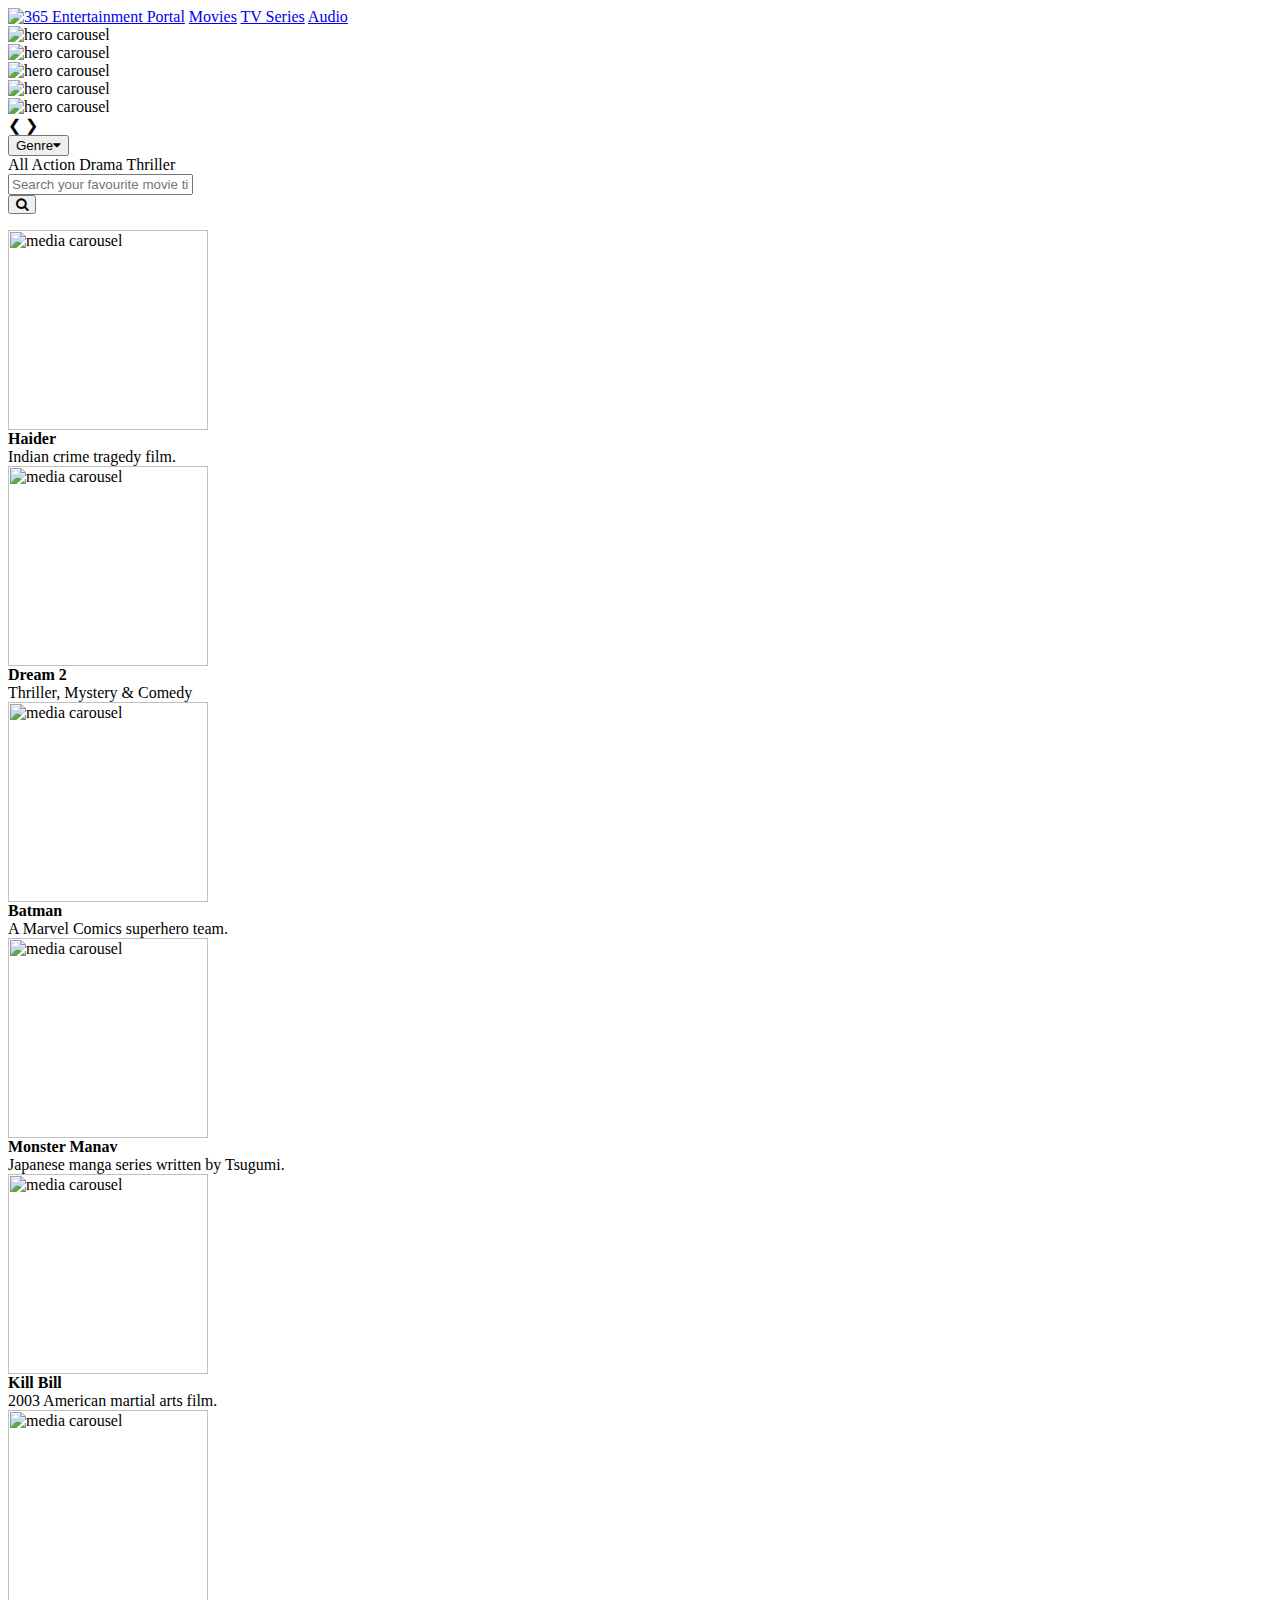
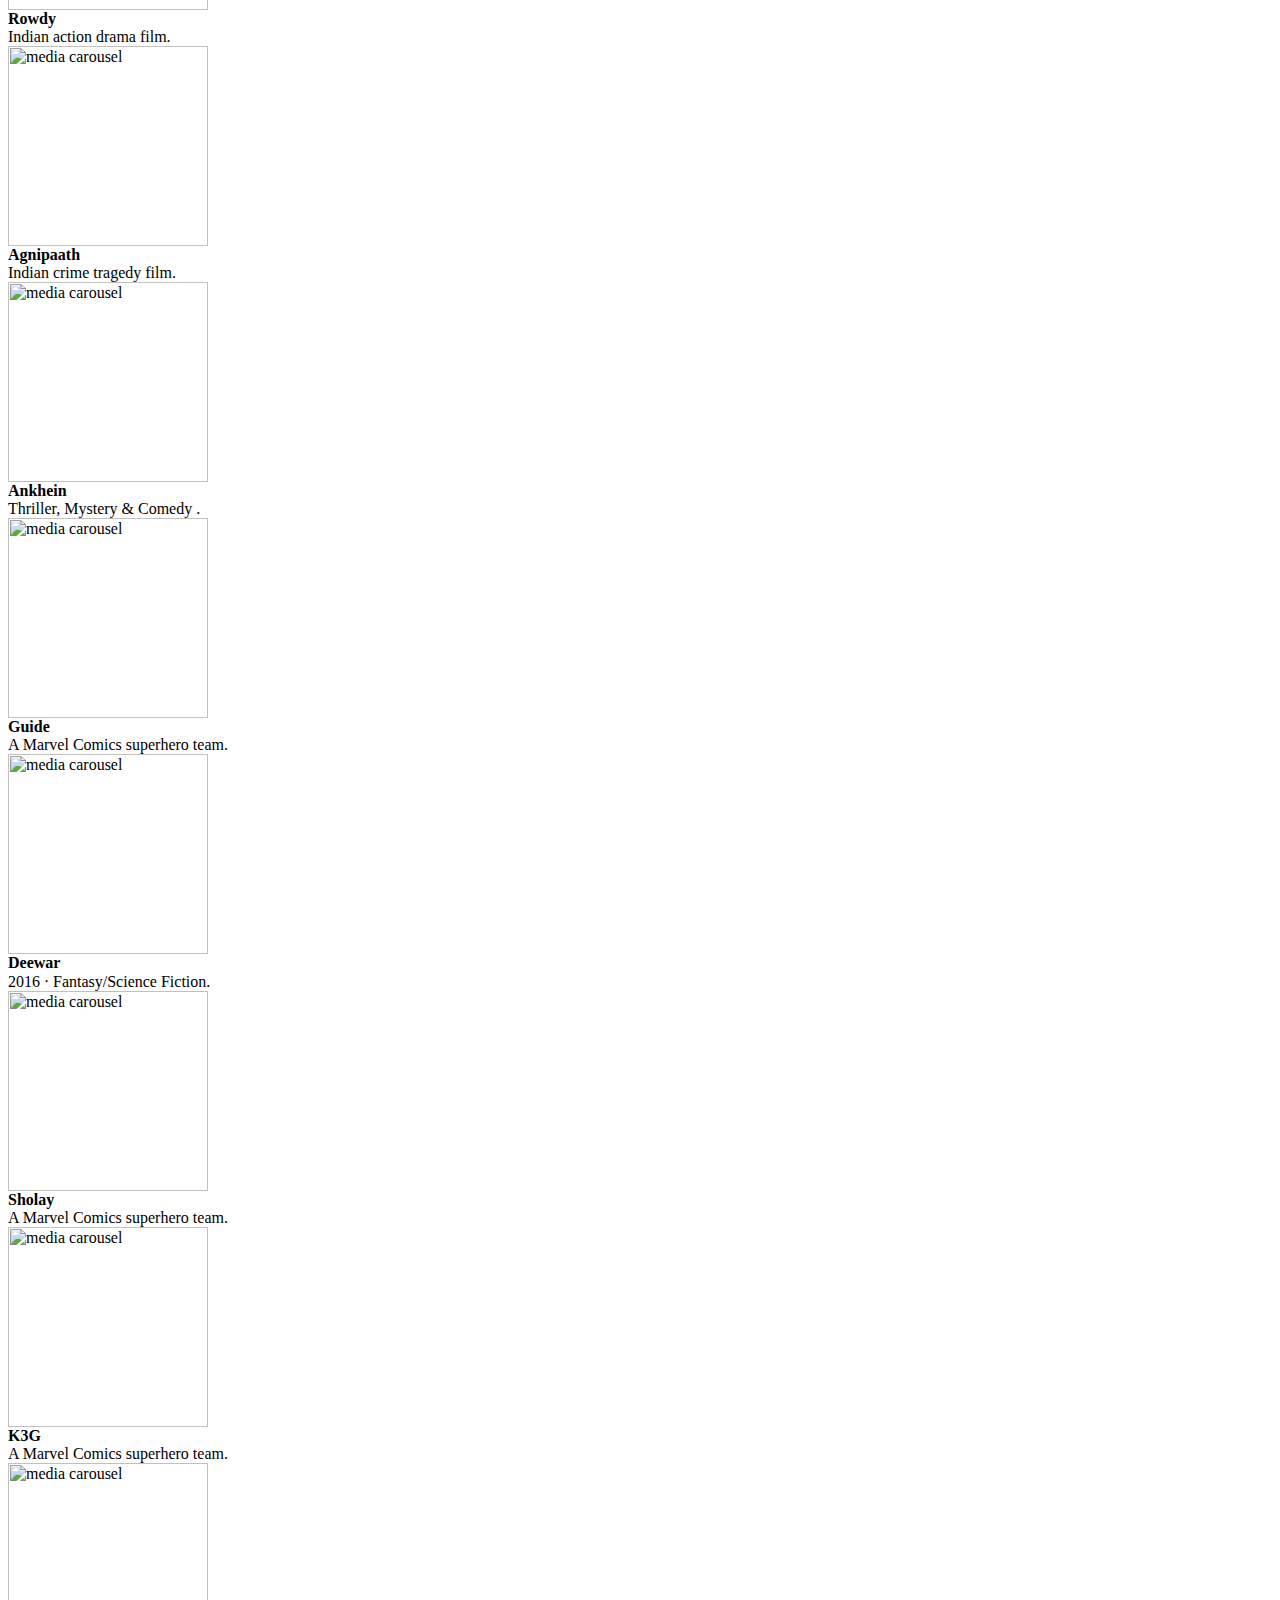
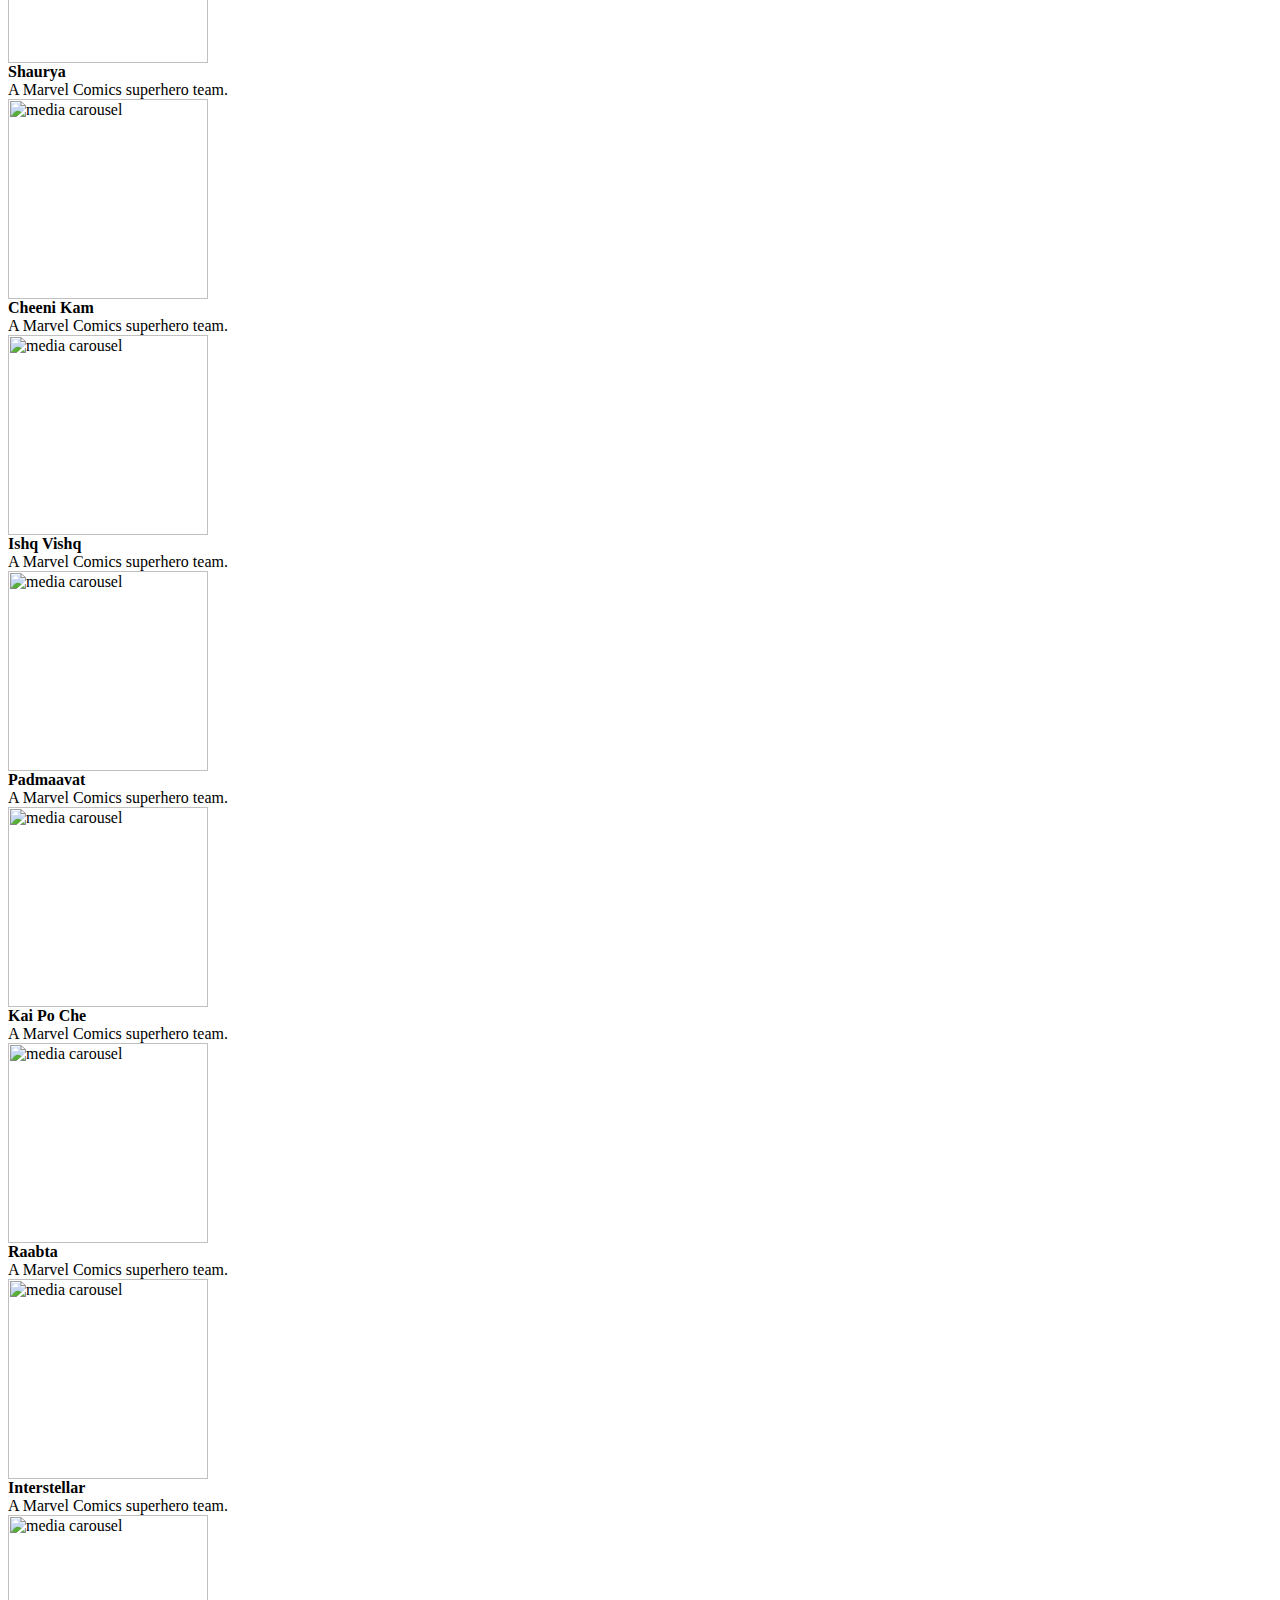
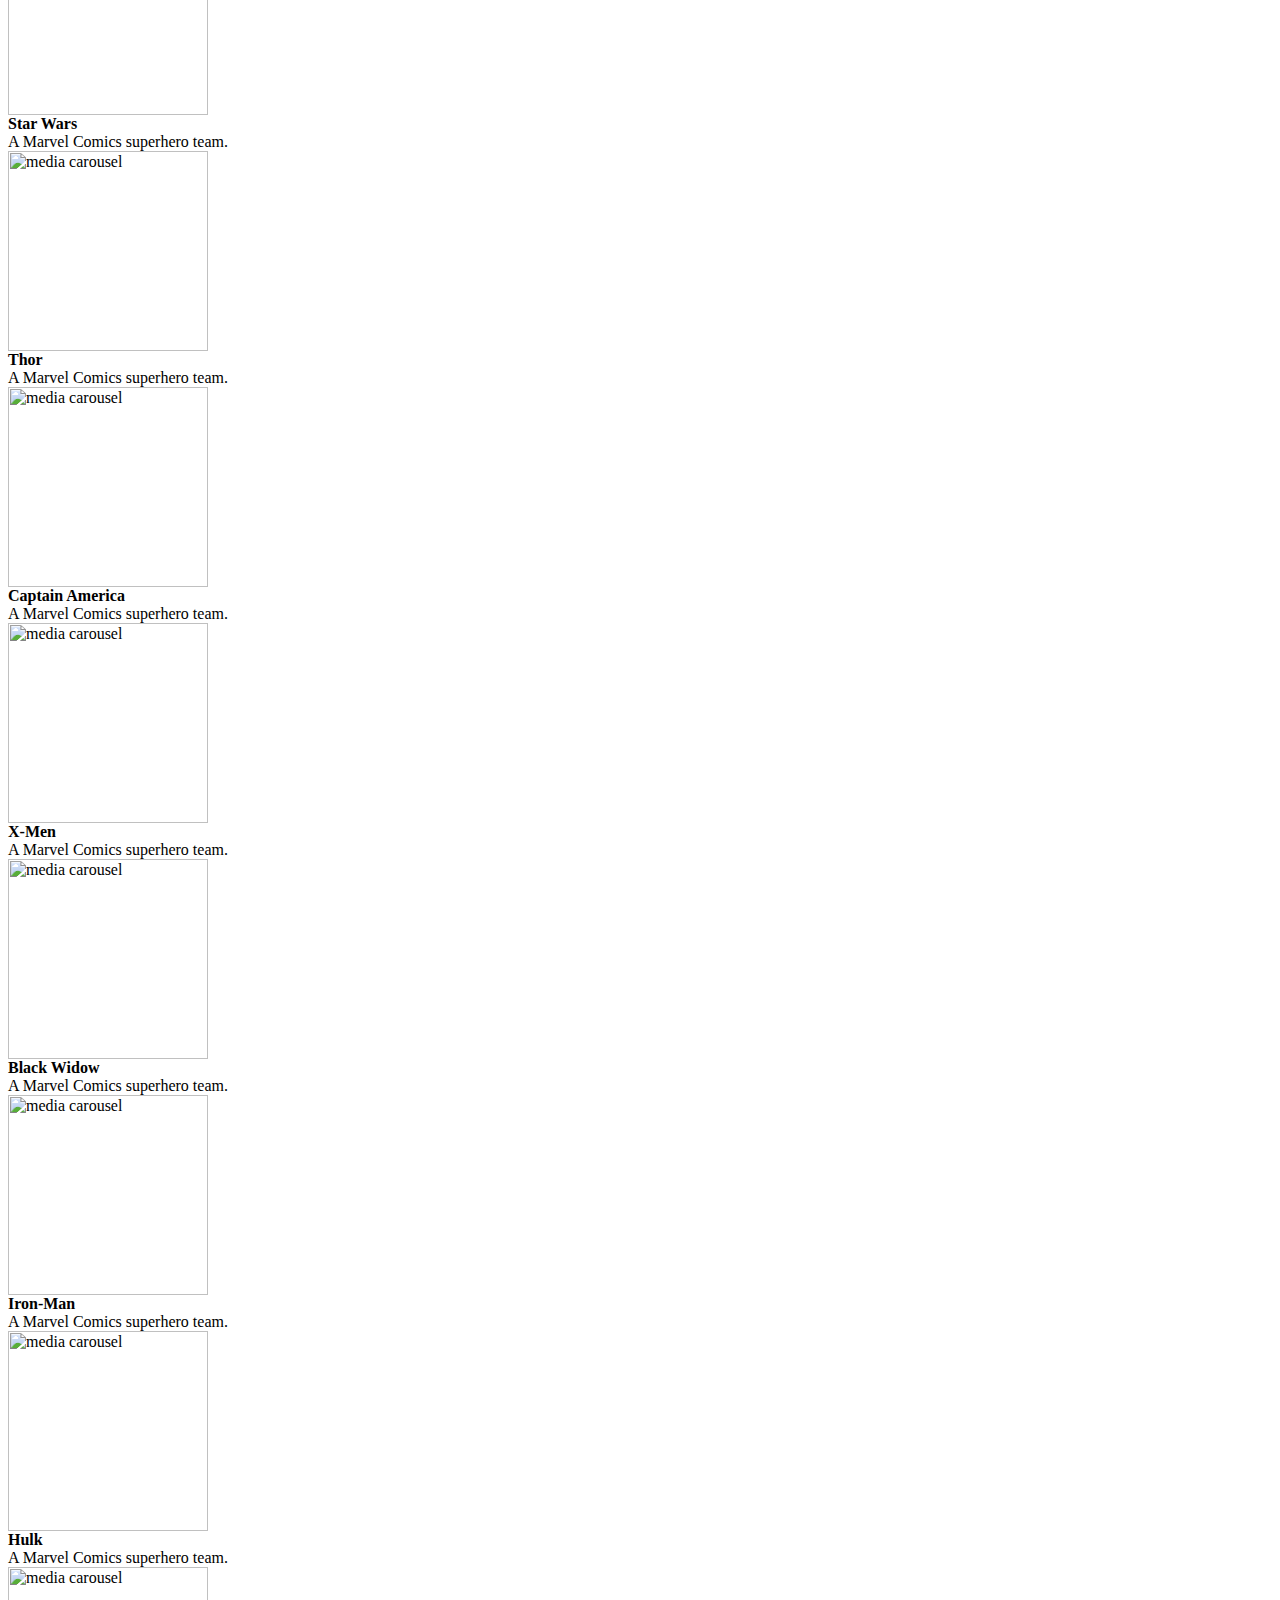
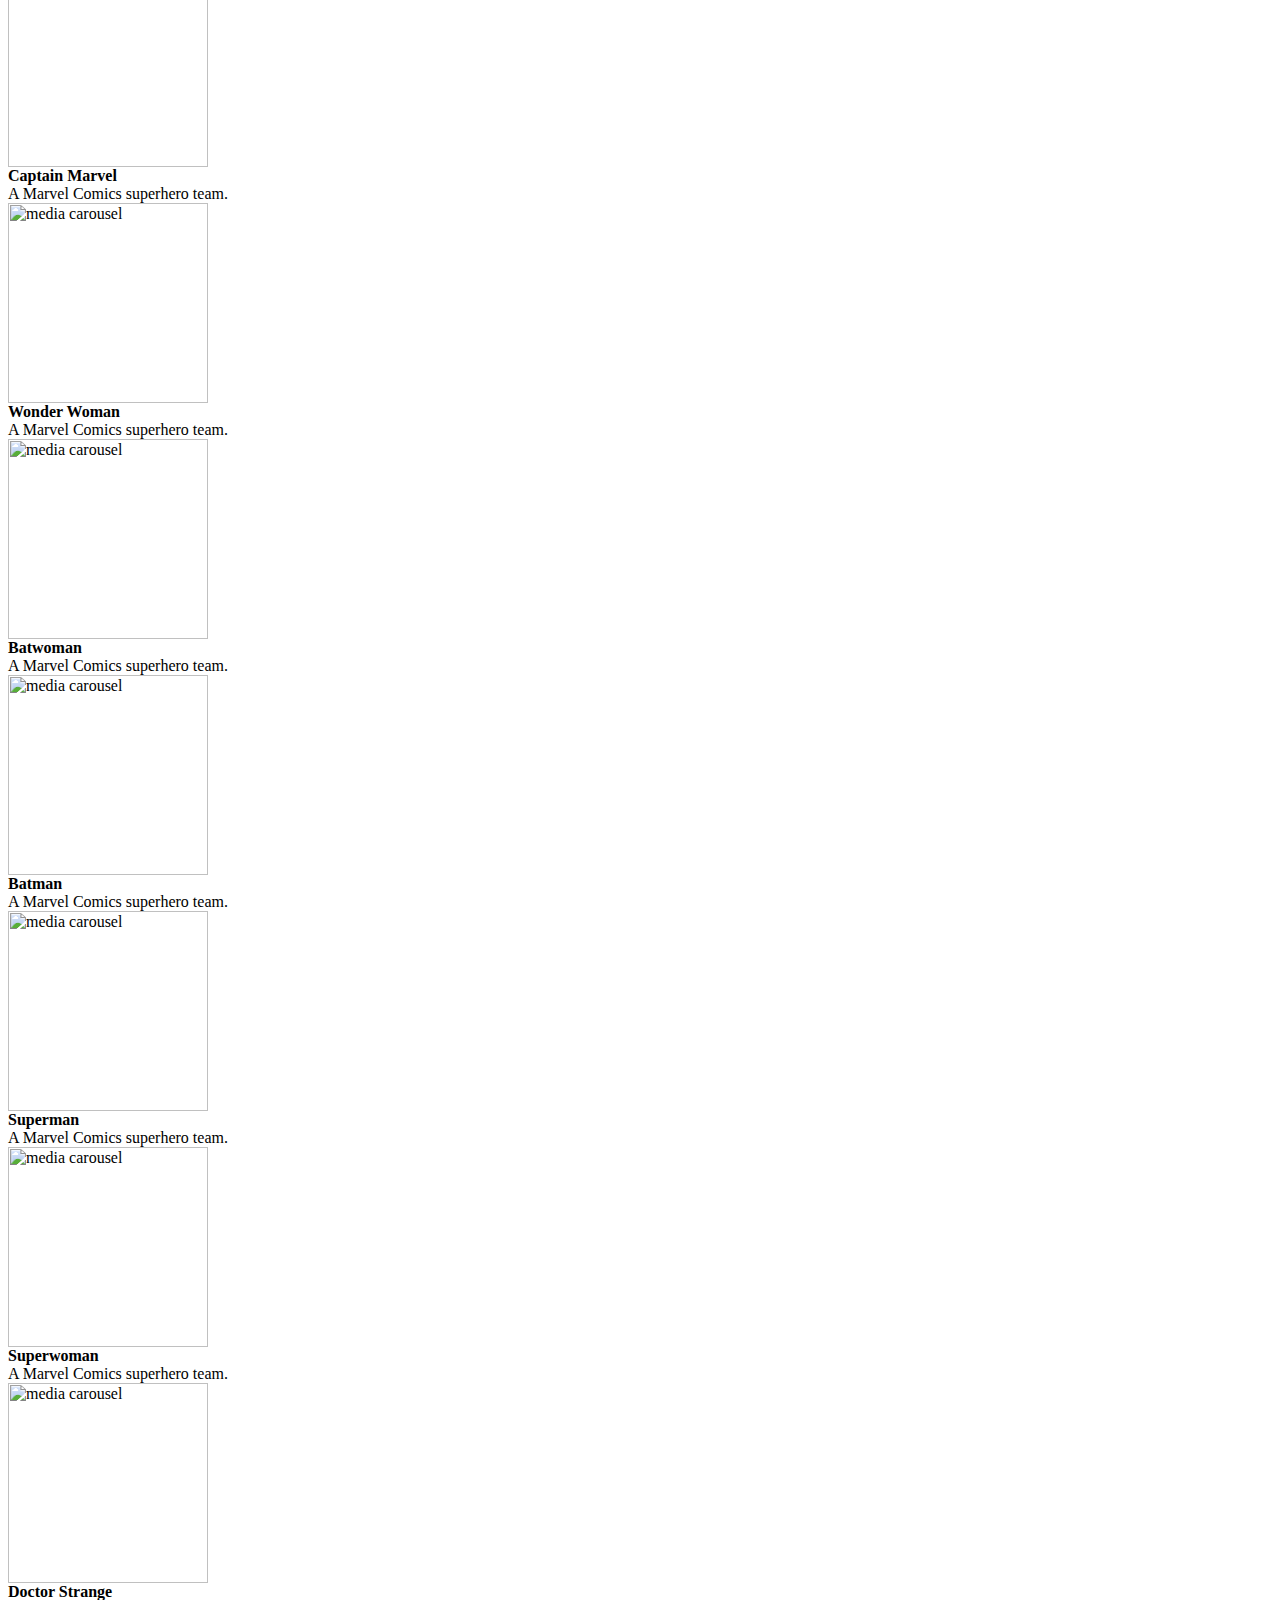
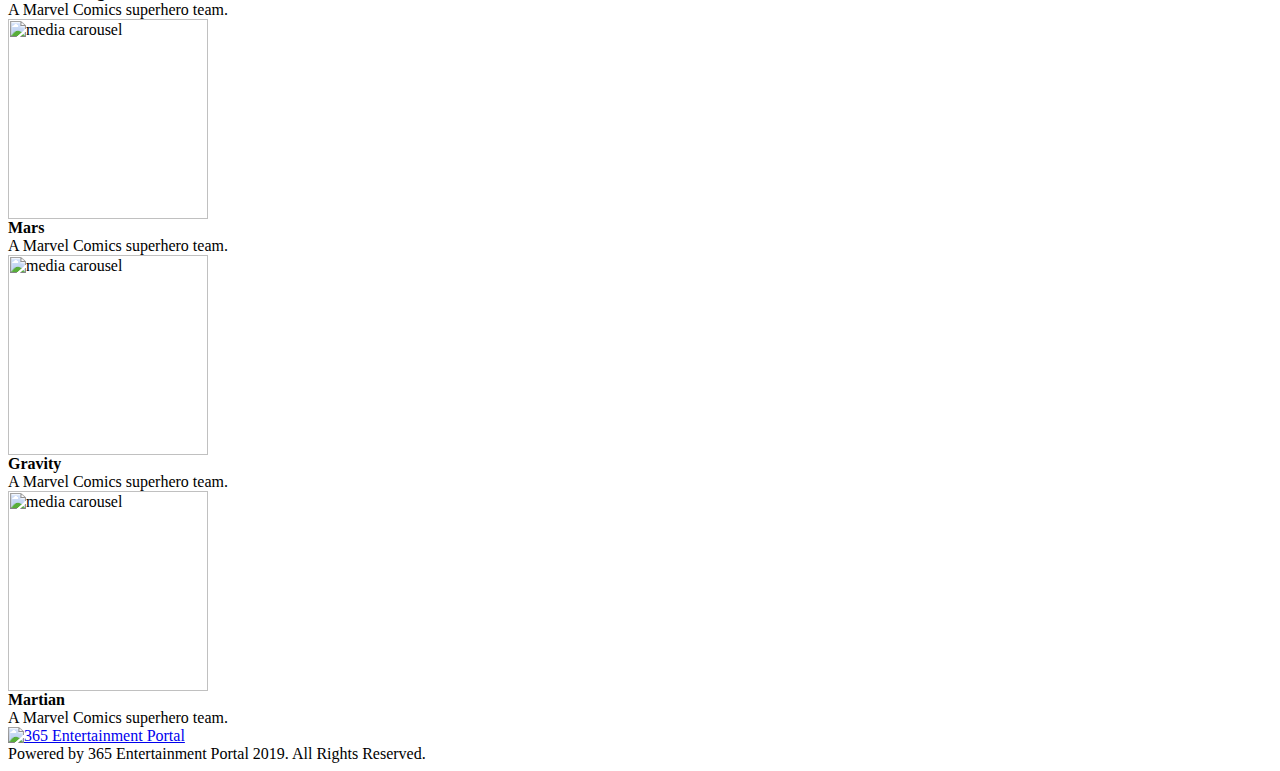
==== movies.html @ 55ffb62f "Add files via upload" ====
<html>

  <head>
    <title>365 Entertainment Portal</title>
    <meta name="viewport" content="width=device-width, initial-scale=1">
    <link rel="icon" href="mov img/365ep.jpg" type="image/png" sizes="16x20">
    <link href='https://fonts.googleapis.com/css?family=Montserrat' rel='stylesheet'>
    <link rel="stylesheet" href="https://cdnjs.cloudflare.com/ajax/libs/font-awesome/4.7.0/css/font-awesome.min.css">
    <link rel="stylesheet" type="text/css" href="3651.css">


  </head>

  <body>

    <div class="container">

      <header>

        <div class="navigation">

          <a class="links" href="index.html"><img class="logo" src="mov img/365.jpg" alt="365 Entertainment Portal"/></a>
          <a class="links text" href="#">Movies</a>
          <a class="links text" href="#tv_series">TV Series</a>
          <a class="links text" href="#audio">Audio</a>


        </div>

        <div class="bar"></div>

      </header>

      <div class="content">

        <div class="head-content">

          <div class="slideshow-container">
            <div class="slides">
              <img src="mov img/02.jpg" alt="hero carousel">
            </div>

            <div class="slides">
              <img src="mov img/03.jpg" alt="hero carousel">
            </div>

            <div class="slides">
              <img src="mov img/01.jpg" alt="hero carousel">
            </div>

            <div class="slides">
              <img src="mov img/05.jpg" alt="hero carousel">
            </div>

            <div class="slides">
              <img src="mov img/01.jpg" alt="hero carousel">
            </div>

            <a class="prev" onclick="plusSlides(-1, 0)">&#10094;</a>
            <a class="next" onclick="plusSlides(1, 0)">&#10095;</a>
          </div>

        </div>


        <div class="dropdown">
          <button class="dropbtn"><span id="genreText">Genre</span><i class="fa fa-caret-down"></i></button>
          <div class="dropdown-content">
            <a onclick="getMediaPosters(this.text)">All</a>
            <a onclick="getMediaPosters(this.text)">Action</a>
            <a onclick="getMediaPosters(this.text)">Drama</a>
            <a onclick="getMediaPosters(this.text)">Thriller</a>
          </div>

        </div>


        <div class="search-container">
          <form onsubmit="javascript:return false;">
            <input type="text" class="input-medium search-query" placeholder="Search your favourite movie title" name="search" oninput="updateResults()">

            <div class="search-container-button">
              <button type="submit" onclick="updateResults()"><i class="fa fa-search"></i></button>
            </div>

          </form>
        </div>

        <div id="media-carousel-container">


          <div id="media-holder-action">

            <div id="image-container-action">
              <div class="movies-action">
                <div class="media-carousel-movies">
                  <img src="mov img/1.jpg" alt="media carousel" width=200 height=200 />
                  <div class="overlay"><b class="movie-title">Haider</b><br/>Indian crime tragedy film.</div>
                </div>
                <div class="media-carousel-movies">
                  <img src="mov img/2.jpg" alt="media carousel" width=200 height=200 />
                  <div class="overlay"><b class="movie-title">Dream 2</b><br/>Thriller, Mystery & Comedy </div>
                </div>
                <div class="media-carousel-movies">
                  <img src="mov img/3.jpg" alt="media carousel" width=200 height=200 />
                  <div class="overlay"><b class="movie-title">Batman</b><br/>A Marvel Comics superhero team.</div>
                </div>
                <div class="media-carousel-movies">
                  <img src="mov img/4.jpg" alt="media carousel" width=200 height=200 />
                  <div class="overlay"><b class="movie-title">Monster Manav</b><br/>Japanese manga series written by Tsugumi.</div>
                </div>
                <div class="media-carousel-movies">
                  <img src="mov img/5.jpg" alt="media carousel" width=200 height=200 />
                  <div class="overlay"><b class="movie-title">Kill Bill</b><br/>2003 American martial arts film.</div>
                </div>
                <div class="media-carousel-movies">
                  <img src="mov img/6.jpg" alt="media carousel" width=200 height=200 />
                  <div class="overlay"><b class="movie-title">Rowdy</b><br/>Indian action drama film.</div>
                </div>
              </div>

              <div class="movies-drama">
                <div class="media-carousel-movies">
                  <img src="mov img/7.jpg" alt="media carousel" width=200 height=200 />
                  <div class="overlay"><b class="movie-title">Agnipaath</b><br/>Indian crime tragedy film.</div>
                </div>
                <div class="media-carousel-movies">
                  <img src="mov img/8.jpg" alt="media carousel" width=200 height=200 />
                  <div class="overlay"><b class="movie-title">Ankhein</b><br/>Thriller, Mystery & Comedy .</div>
                </div>
                <div class="media-carousel-movies">
                  <img src="mov img/9.jpg" alt="media carousel" width=200 height=200 />
                  <div class="overlay"><b class="movie-title">Guide</b><br/>A Marvel Comics superhero team.</div>
                </div>
                <div class="media-carousel-movies">
                  <img src="mov img/10.jpg" alt="media carousel" width=200 height=200 />
                  <div class="overlay"><b class="movie-title">Deewar</b><br/>2016 ‧ Fantasy/Science Fiction.</div>
                </div>
                <div class="media-carousel-movies">
                  <img src="mov img/11.jpg" alt="media carousel" width=200 height=200 />
                  <div class="overlay"><b class="movie-title">Sholay</b><br/>A Marvel Comics superhero team.</div>
                </div>
                <div class="media-carousel-movies">
                  <img src="mov img/12.jpg" alt="media carousel" width=200 height=200 />
                  <div class="overlay"><b class="movie-title">K3G</b><br/>A Marvel Comics superhero team.</div>
                </div>
                <div class="media-carousel-movies">
                  <img src="mov img/13.jpg" alt="media carousel" width=200 height=200 />
                  <div class="overlay"><b class="movie-title">Shaurya</b><br/>A Marvel Comics superhero team.</div>
                </div>
                <div class="media-carousel-movies">
                  <img src="mov img/14.jpg" alt="media carousel" width=200 height=200 />
                  <div class="overlay"><b class="movie-title">Cheeni Kam</b><br/>A Marvel Comics superhero team.</div>
                </div>
                <div class="media-carousel-movies">
                  <img src="mov img/15.jpg" alt="media carousel" width=200 height=200 />
                  <div class="overlay"><b class="movie-title">Ishq Vishq</b><br/>A Marvel Comics superhero team.</div>
                </div>
                <div class="media-carousel-movies">
                  <img src="mov img/16.jpg" alt="media carousel" width=200 height=200 />
                  <div class="overlay"><b class="movie-title">Padmaavat</b><br/>A Marvel Comics superhero team.</div>
                </div>
                <div class="media-carousel-movies">
                  <img src="mov img/17.jpg" alt="media carousel" width=200 height=200 />
                  <div class="overlay"><b class="movie-title">Kai Po Che</b><br/>A Marvel Comics superhero team.</div>
                </div>
                <div class="media-carousel-movies">
                  <img src="mov img/18.jpg" alt="media carousel" width=200 height=200 />
                  <div class="overlay"><b class="movie-title">Raabta</b><br/>A Marvel Comics superhero team.</div>
                </div>
              </div>

              <div class="movies-scifi">
                <div class="media-carousel-movies">
                  <img src="mov img/19.jpg" alt="media carousel" width=200 height=200 />
                  <div class="overlay"><b class="movie-title">Interstellar</b><br/>A Marvel Comics superhero team.</div>
                </div>
                <div class="media-carousel-movies">
                  <img src="mov img/20.jpg" alt="media carousel" width=200 height=200 />
                  <div class="overlay"><b class="movie-title">Star Wars</b><br/>A Marvel Comics superhero team.</div>
                </div>
                <div class="media-carousel-movies">
                  <img src="mov img/21.jpg" alt="media carousel" width=200 height=200 />
                  <div class="overlay"><b class="movie-title">Thor</b><br/>A Marvel Comics superhero team.</div>
                </div>
                <div class="media-carousel-movies">
                  <img src="mov img/22.jpg" alt="media carousel" width=200 height=200 />
                  <div class="overlay"><b class="movie-title">Captain America</b><br/>A Marvel Comics superhero team.</div>
                </div>
                <div class="media-carousel-movies">
                  <img src="mov img/23.jpg" alt="media carousel" width=200 height=200 />
                  <div class="overlay"><b class="movie-title">X-Men</b><br/>A Marvel Comics superhero team.</div>
                </div>

                <div class="media-carousel-movies">
                  <img src="mov img/24.jpg" alt="media carousel" width=200 height=200 />
                  <div class="overlay"><b class="movie-title">Black Widow</b><br/>A Marvel Comics superhero team.</div>
                </div>
                <div class="media-carousel-movies">
                  <img src="mov img/25.jpg" alt="media carousel" width=200 height=200 />
                  <div class="overlay"><b class="movie-title">Iron-Man</b><br/>A Marvel Comics superhero team.</div>
                </div>
                <div class="media-carousel-movies">
                  <img src="mov img/26.jpg" alt="media carousel" width=200 height=200 />
                  <div class="overlay"><b class="movie-title">Hulk</b><br/>A Marvel Comics superhero team.</div>
                </div>
                <div class="media-carousel-movies">
                  <img src="mov img/27.jpg" alt="media carousel" width=200 height=200 />
                  <div class="overlay"><b class="movie-title">Captain Marvel</b><br/>A Marvel Comics superhero team.</div>
                </div>
                <div class="media-carousel-movies">
                  <img src="mov img/28.jpg" alt="media carousel" width=200 height=200 />
                  <div class="overlay"><b class="movie-title">Wonder Woman</b><br/>A Marvel Comics superhero team.</div>
                </div>
                <div class="media-carousel-movies">
                  <img src="mov img/29.jpg" alt="media carousel" width=200 height=200 />
                  <div class="overlay"><b class="movie-title">Batwoman</b><br/>A Marvel Comics superhero team.</div>
                </div>
                <div class="media-carousel-movies">
                  <img src="mov img/30.jpg" alt="media carousel" width=200 height=200 />
                  <div class="overlay"><b class="movie-title">Batman</b><br/>A Marvel Comics superhero team.</div>
                </div>
                <div class="media-carousel-movies">
                  <img src="mov img/31.jpg" alt="media carousel" width=200 height=200 />
                  <div class="overlay"><b class="movie-title">Superman</b><br/>A Marvel Comics superhero team.</div>
                </div>
                <div class="media-carousel-movies">
                  <img src="mov img/32.jpg" alt="media carousel" width=200 height=200 />
                  <div class="overlay"><b class="movie-title">Superwoman</b><br/>A Marvel Comics superhero team.</div>
                </div>
                <div class="media-carousel-movies">
                  <img src="mov img/33.jpg" alt="media carousel" width=200 height=200 />
                  <div class="overlay"><b class="movie-title">Doctor Strange</b><br/>A Marvel Comics superhero team.</div>
                </div>
                <div class="media-carousel-movies">
                  <img src="mov img/34.jpg" alt="media carousel" width=200 height=200 />
                  <div class="overlay"><b class="movie-title">Mars</b><br/>A Marvel Comics superhero team.</div>
                </div>
                <div class="media-carousel-movies">
                  <img src="mov img/35.jpg" alt="media carousel" width=200 height=200 />
                  <div class="overlay"><b class="movie-title">Gravity</b><br/>A Marvel Comics superhero team.</div>
                </div>
                <div class="media-carousel-movies">
                  <img src="mov img/36.jpg" alt="media carousel" width=200 height=200 />
                  <div class="overlay"><b class="movie-title">Martian</b><br/>A Marvel Comics superhero team.</div>
                </div>

              </div>
            </div>
          </div>


        </div>
      </div>

    </div>

    <footer>

      <div class="copyright">
        <a class="links" href="index.html"><img class="logo" src="mov img/365.jpg" alt="365 Entertainment Portal"/></a>
        <div class="text">Powered by 365 Entertainment Portal 2019. All Rights Reserved.</div>
      </div>

    </footer>





    <!-- <script>
        
        var movieTitle;    
        var currentGenre = "Genre";
        var slideIndex = [1,1];
                        showSlides(1, 0);
                
                        function plusSlides(n, no) {
                                showSlides(slideIndex[no] += n, no);
                        }
                
                        function showSlides(n, no) {                        
                                var x = document.getElementsByClassName("slides");

                                if (n > x.length) {slideIndex[no] = 1}    
                                
                                if (n < 1) {slideIndex[no] = x.length}
                                
                                for (var i = 0; i < x.length; i++) {
                                        x[i].style.display = "none";  
                                }
                                
                                x[slideIndex[no]-1].style.display = "block";  
                        }
        
        function showNoResultsText(totalcount){
                
                if(totalcount == 0){
                        document.getElementById("no-results").style.display="block";
                        console.log('totalcount in showNoResultsText' + totalcount);
                }
                else    {
                        document.getElementById("no-results").style.display="none";
                }
                
        }


                function updateResults() {
                var query = document.getElementsByClassName('search-query')[0].value.trim().toLowerCase(); 
                var counter = 0;                                                           

                if(currentGenre == 'All'|| currentGenre == 'Genre'){
                        movieTitle = document.getElementsByClassName('movie-title');
                }
                if(currentGenre == 'Action'){
                        movieTitle = document.getElementsByClassName('movies-action')[0].getElementsByClassName('movie-title');
                }
                if(currentGenre == 'Drama'){
                        movieTitle = document.getElementsByClassName('movies-drama')[0].getElementsByClassName('movie-title');                                
                }
                if(currentGenre == 'Sci-Fi'){
                        movieTitle = document.getElementsByClassName('movies-scifi')[0].getElementsByClassName('movie-title');                        
                }


                for(var name=0; name< movieTitle.length; name++){
                    var compareMovieTitles = movieTitle[name].innerHTML.toLowerCase();
                
                        if(compareMovieTitles.indexOf(query) === -1){
                                movieTitle[name].closest('div.media-carousel-movies').style.display="none";                                                        
                        }
                        else {
                                movieTitle[name].closest('div.media-carousel-movies').style.display="block";
                                counter++;
                        }                    
                }

                showNoResultsText(counter);                
        }

                /* When the user clicks on the button, toggle between hiding and showing the dropdown content */
                function toggleGenreList() {
                        document.getElementById("dropdown-content").classList.toggle("show");                        
                }

                // Close the dropdown if the user clicks outside of it
                window.onclick = function(e) {
                        
                        if (!e.target.matches('#dropbtn')) {                

                                var dropdownContent = document.getElementById("dropdown-content");
                        
                                if (dropdownContent.classList.contains('show')) {
                                        dropdownContent.classList.remove('show');
                                }
                        }
                }

                function getMediaPosters(selectedGenre){
                        var countMovies = 0; 
                        var mediaCarouselMovies;            
                        currentGenre = selectedGenre;                                              
                        document.getElementById("genreText").innerHTML = selectedGenre;

                        if(selectedGenre == 'All'){
                            document.getElementsByClassName('movies-action')[0].style.display="block";    
                            document.getElementsByClassName('movies-action')[0].style.display="block";
                            document.getElementsByClassName('movies-drama')[0].style.display="block";
                            document.getElementsByClassName('movies-scifi')[0].style.display="block";  
                            mediaCarouselMovies = document.getElementsByClassName("media-carousel-movies");                             
                        }
                        if(selectedGenre == 'Action'){
                            document.getElementsByClassName('movies-action')[0].style.display="block";
                            document.getElementsByClassName('movies-drama')[0].style.display="none";
                            document.getElementsByClassName('movies-scifi')[0].style.display="none";
                            mediaCarouselMovies = document.getElementsByClassName('movies-action')[0].getElementsByClassName("media-carousel-movies");                           
                        }
                        if(selectedGenre == 'Drama'){
                            document.getElementsByClassName('movies-action')[0].style.display="none";
                            document.getElementsByClassName('movies-drama')[0].style.display="block";                            
                            document.getElementsByClassName('movies-scifi')[0].style.display="none"; 
                            mediaCarouselMovies = document.getElementsByClassName('movies-drama')[0].getElementsByClassName("media-carousel-movies");                               
                        }
                        if(selectedGenre == 'Sci-Fi'){
                            document.getElementsByClassName('movies-action')[0].style.display="none";
                            document.getElementsByClassName('movies-drama')[0].style.display="none";
                            document.getElementsByClassName('movies-scifi')[0].style.display="block";
                            mediaCarouselMovies = document.getElementsByClassName('movies-scifi')[0].getElementsByClassName("media-carousel-movies");
                        }                        

                        
                                var mediaCarouselMoviesCount = mediaCarouselMovies.length;
                                
                                for(var count = 0; count<mediaCarouselMoviesCount; count++){
                                        if(mediaCarouselMovies[count].style.display == "block")
                                                countMovies++;
                                }
                                console.log(countMovies);                                
                        
                                showNoResultsText(countMovies);
                }
        
        </script> -->
    <script type="text/javascript" src="main.js"></script>
  </body>

</html>
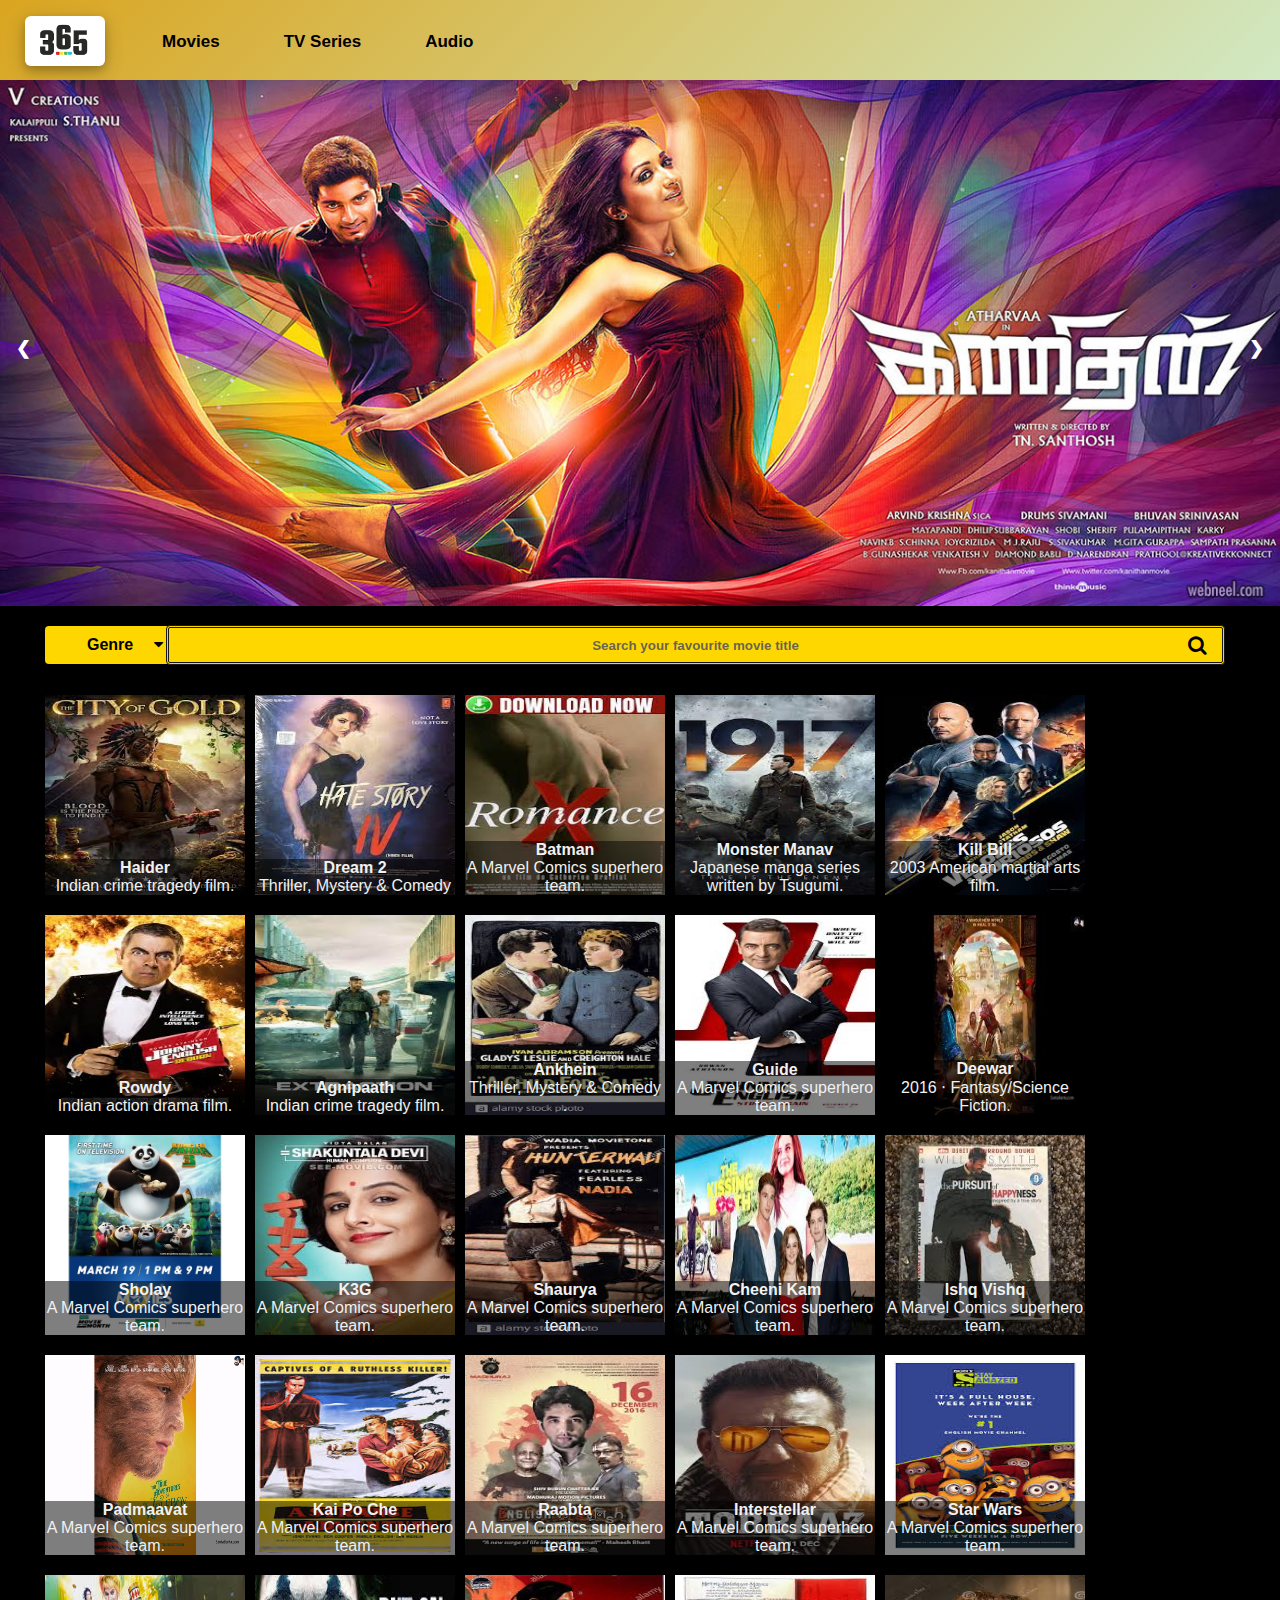
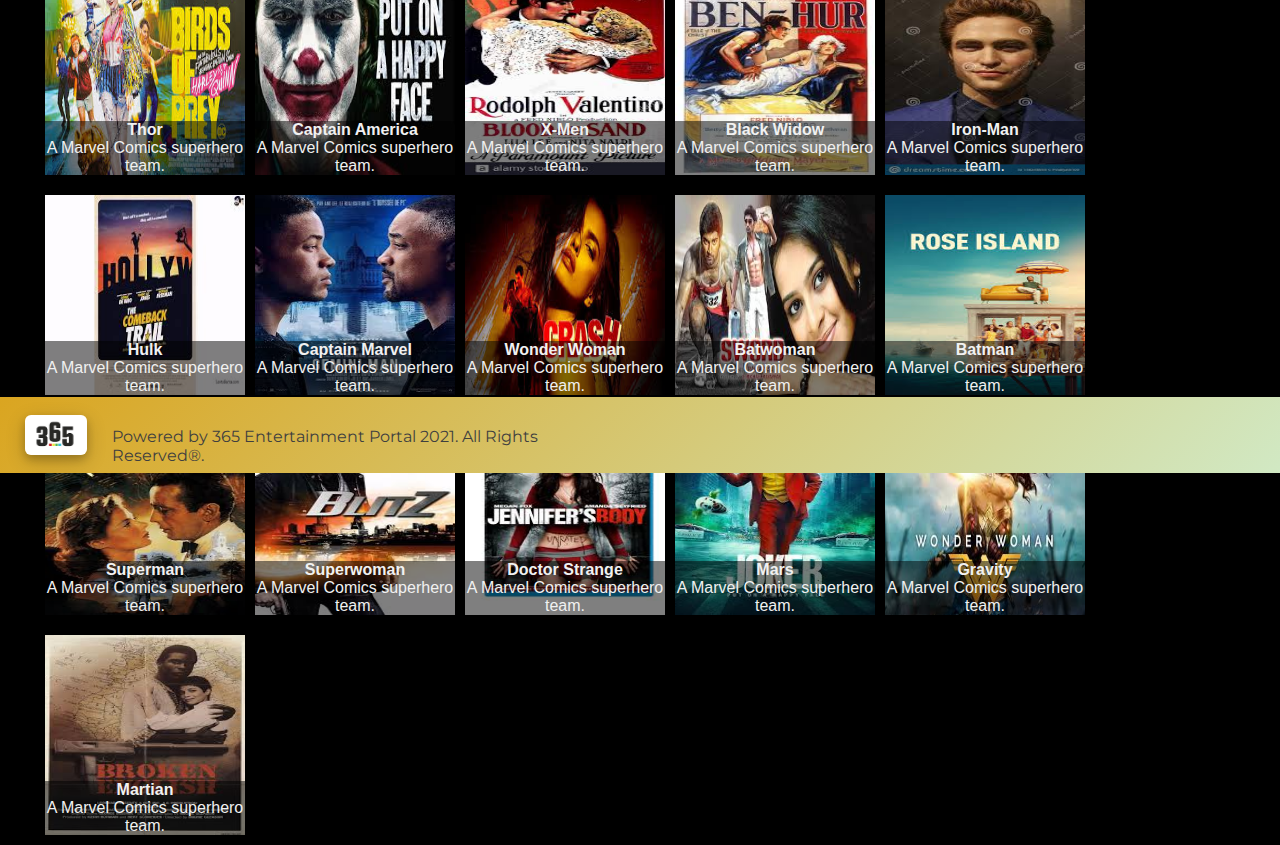
==== commit 90dcb6fa: "Update movies.html" ====
--- a/movies.html
+++ b/movies.html
@@ -259,7 +259,7 @@
 
       <div class="copyright">
         <a class="links" href="index.html"><img class="logo" src="mov img/365.jpg" alt="365 Entertainment Portal"/></a>
-        <div class="text">Powered by 365 Entertainment Portal 2019. All Rights Reserved.</div>
+        <div class="text">Powered by 365 Entertainment Portal 2021. All Rights Reserved&#174;.</div>
       </div>
 
     </footer>
@@ -268,7 +268,7 @@
 
 
 
-    <!-- <script>
+     <script>
         
         var movieTitle;    
         var currentGenre = "Genre";
@@ -401,7 +401,7 @@
                                 showNoResultsText(countMovies);
                 }
         
-        </script> -->
+        </script>
     <script type="text/javascript" src="main.js"></script>
   </body>
 
--- a/3651.css
+++ b/3651.css
@@ -0,0 +1,446 @@
+* {
+  box-sizing: border-box;
+}
+
+body {
+  font-family: -apple-system, BlinkMacSystemFont, 'Segoe UI', Roboto, Oxygen, Ubuntu, Cantarell, 'Open Sans', 'Helvetica Neue', sans-serif;
+  font-size: 16px;
+  margin: 0;
+  background-color: rgb(0, 0, 0);
+}
+
+.container {
+  position: relative;
+  height: auto;
+}
+
+header {
+  height: 80px;
+}
+
+header,
+footer {
+  background: linear-gradient(-45deg, rgb(223, 245, 253), rgb(255, 240, 107), rgb(206, 255, 250), rgb(218, 165, 32));
+  background-size: 400% 400%;
+  -webkit-animation: Gradient 20s ease infinite;
+  -moz-animation: Gradient 20s ease infinite;
+  animation: Gradient 20s ease infinite;
+}
+
+@-webkit-keyframes Gradient {
+  0% {
+    background-position: 0% 50%
+  }
+  50% {
+    background-position: 100% 50%
+  }
+  100% {
+    background-position: 0% 50%
+  }
+}
+
+@-moz-keyframes Gradient {
+  0% {
+    background-position: 0% 50%
+  }
+  50% {
+    background-position: 100% 50%
+  }
+  100% {
+    background-position: 0% 50%
+  }
+}
+
+@keyframes Gradient {
+  0% {
+    background-position: 0% 50%
+  }
+  50% {
+    background-position: 100% 50%
+  }
+  100% {
+    background-position: 0% 50%
+  }
+}
+
+header .bar {
+  width: fit-content;
+  height: 80px;
+  margin: -100px;
+  background: rgb(255, 255, 255);
+  opacity: 0.5;
+}
+
+.navigation {
+  position: relative;
+  padding-bottom: 16px;
+  z-index: 2;
+  /* position: fixed; */
+}
+
+.navigation,
+.copyright {
+  overflow: hidden;
+}
+
+.navigation .logo {
+  width: 80px;
+  height: 50px;
+  float: left;
+  border-radius: 6px;
+  box-shadow: 0 4px 8px 0 rgba(0, 0, 0, 0.2), 0 6px 20px 0 rgba(0, 0, 0, 0.19);
+}
+
+.navigation .links,
+.copyright .links {
+  display: block;
+  font-size: 17px;
+  color: rgb(0, 0, 0);
+  text-decoration: none;
+  text-align: center;
+  margin: 16px 25px 0px 25px;
+  float: left;
+}
+
+.navigation .text {
+  margin: 32px;
+  font-family: -apple-system, BlinkMacSystemFont, 'Segoe UI', Roboto, Oxygen, Ubuntu, Cantarell, 'Open Sans', 'Helvetica Neue', sans-serif;
+  font-weight: bold
+}
+
+.navigation a.text:hover,
+.copyright a.text:hover {
+  color: #3f3f3f;
+  border-bottom: none;
+  opacity: 0.5;
+}
+
+.navigation a.active,
+.copyright a:active {
+  color: white;
+  font-size: 20px;
+}
+
+/* .navigation input[type=text], .copyright input[type=text]{
+  font-family: -apple-system, BlinkMacSystemFont, 'Segoe UI', Roboto, Oxygen, Ubuntu, Cantarell, 'Open Sans', 'Helvetica Neue', sans-serif;
+  padding: 6px;
+  margin-top: 0px;
+  font-size: 16px;
+  border: none;
+  border-radius: 10px;
+} */
+
+//////////////////////////////////////////////////////////////////////////////////////////////////////////////////////////////////////////////////////// */
+.search-container {
+  float: right;
+  padding: 16px 0px 16px 16px;
+  margin: 0px 25px 0px 25px;
+}
+
+.search-container button {
+  float: right;
+  padding: 6px 10px;
+  margin-top: 8px;
+  margin-right: 16px;
+  background: #b5bbfd;
+  font-size: 20px;
+  border: none;
+  cursor: pointer;
+}
+
+.fa-search:before {
+  color: rgb(0, 0, 0);
+  border: none;
+  outline: none;
+}
+
+.fa-search:active {
+  border: none;
+  outline: none;
+  border: 0;
+  outline: 0 !important;
+}
+
+.search-container-button button {
+  float: right;
+  padding: 6px 10px;
+  margin-right: 25px;
+  background: gold;
+  font-size: 20px;
+  border: none;
+  cursor: pointer;
+  right: 38px;
+  margin-left: 0px;
+  margin-top: -40px;
+  margin-bottom: 0px;
+  position: absolute;
+  font-weight: bolder;
+}
+
+.search-container-button button {
+  border: 0px;
+  border-radius: 0px;
+  outline: none !important;
+}
+
+/* //////////////////////////////////////////////////////////////////////////////////////////////////////////////////////////////////////////////////////// */
+
+.slides {
+  display: none;
+}
+
+.slides img {
+  vertical-align: middle;
+  width: 100%;
+  height: 526px;
+}
+
+/* Slideshow container */
+
+.slideshow-container {
+  max-width: 1350px;
+  position: relative;
+}
+
+/* Next & previous buttons */
+
+.prev,
+.next {
+  cursor: pointer;
+  position: absolute;
+  top: 50%;
+  width: auto;
+  padding: 16px;
+  margin-top: -22px;
+  color: white;
+  font-weight: bold;
+  font-size: 18px;
+  transition: 0.6s ease;
+  border-radius: 0 3px 3px 0;
+  user-select: none;
+}
+
+/* Position the "next button" to the right */
+
+.next {
+  right: 0;
+  border-radius: 3px 0 0 3px;
+}
+
+/* On hover, add a grey background color */
+
+.prev:hover,
+.next:hover {
+  background-color: #f1f1f1;
+  color: black;
+}
+
+.body-content {
+  margin: 40px;
+}
+
+.dropdown-container {
+  margin: 40px 0px;
+}
+
+.dropdown {
+  position: relative;
+  display: inline-block;
+}
+
+.dropdown .dropbtn {
+  cursor: pointer;
+  font-size: 16px;
+  border: none;
+  outline: none;
+  padding: 5px 42px;
+  margin: 20px 5px 5px 45px;
+  width: 160px;
+  height: 38px;
+  background-color: gold;
+  font-weight: bolder;
+  text-align: left;
+  font-family: -apple-system, BlinkMacSystemFont, 'Segoe UI', Roboto, Oxygen, Ubuntu, Cantarell, 'Open Sans', 'Helvetica Neue', sans-serif;
+  border-radius: 4px;
+}
+
+.fa {
+  float: right;
+}
+
+.navbar a:hover,
+.dropdown:hover #dropbtn,
+.dropbtn:focus {
+  background-color: rgba(255, 217, 0, 0.856);
+}
+
+.dropdown-content {
+  display: none;
+  position: absolute;
+  background-color: #f9f9f9;
+  min-width: 160px;
+  box-shadow: 0px 8px 16px 0px rgba(0, 0, 0, 0.2);
+  z-index: 1;
+  left: 45px;
+  background-color: rgb(255, 217, 0)
+}
+
+.dropdown-content a {
+  float: none;
+  color: black;
+  padding: 12px 16px;
+  text-decoration: none;
+  display: block;
+  text-align: left;
+  font-family: -apple-system, BlinkMacSystemFont, 'Segoe UI', Roboto, Oxygen, Ubuntu, Cantarell, 'Open Sans', 'Helvetica Neue', sans-serif;
+  border-radius: 2px;
+  font-weight: bolder;
+  font-size: 14px;
+}
+
+.dropdown-content a:hover {
+  background-color: #ddd;
+}
+
+.show {
+  display: block !important;
+}
+
+.hide {
+  display: none !important;
+}
+
+#media-carousel-container {
+  margin: 10px 40px 40px 40px;
+}
+
+#media-holder-action,
+#media-holder-drama,
+#media-holder-scifi {
+  clear: both;
+}
+
+.popular-heading {
+  border-bottom: 1px solid #11121b;
+}
+
+#image-container-action,
+#image-container-drama,
+#image-container-scifi {
+  height: 250px;
+}
+
+.media-carousel,
+.media-carousel-movies {
+  position: relative;
+  width: 200px;
+  height: 200px;
+  margin: 10px 5px;
+  float: left;
+}
+
+.overlay {
+  position: absolute;
+  bottom: 0;
+  background: rgb(0, 0, 0);
+  /* Fallback color */
+  background: rgba(0, 0, 0, 0.5);
+  /* Black background with 0.5 opacity */
+  color: #f1f1f1;
+  width: 100%;
+  text-align: center;
+}
+
+#no-results {
+  display: none;
+  text-align: center;
+  color: white;
+  font-family: -apple-system, BlinkMacSystemFont, 'Segoe UI', Roboto, Oxygen, Ubuntu, Cantarell, 'Open Sans', 'Helvetica Neue', sans-serif;
+  font-weight: bolder;
+  font-size: 25px;
+  margin-top: -160px;
+}
+
+footer {
+  position: relative;
+  margin-top: 83% !important;
+  height: 76px;
+}
+
+.copyright {
+  position: absolute;
+  padding: 2px 0px 20px 0px;
+  z-index: 2;
+  width: 622px;
+}
+
+.copyright .links {
+  margin-left: 25px;
+}
+
+.copyright .text {
+  margin-top: 28px;
+  color: rgb(63, 63, 63);
+  font-family: 'Montserrat', sans-serif;
+}
+
+.copyright .logo {
+  width: 62px;
+  height: 40px;
+  float: left;
+  border-radius: 6px;
+  box-shadow: 0 4px 8px 0 rgba(0, 0, 0, 0.2), 0 6px 20px 0 rgba(0, 0, 0, 0.19);
+}
+
+form {
+  float: right;
+}
+
+input.input-medium.search-query {
+  margin-top: -44px;
+  height: 40px;
+  margin-right: 55px;
+  ;
+  border: rgb(24, 23, 21);
+  border-radius: 4px;
+  border-style: double;
+  width: 1059px;
+  position: relative;
+  background-color: gold;
+  font-family: -apple-system, BlinkMacSystemFont, 'Segoe UI', Roboto, Oxygen, Ubuntu, Cantarell, 'Open Sans', 'Helvetica Neue', sans-serif;
+  text-align: center;
+}
+
+::placeholder {
+  /* Chrome, Firefox, Opera, Safari 10.1+ */
+  color: rgba(90, 89, 89, 0.904);
+  font-weight: bolder;
+  font-family: -apple-system, BlinkMacSystemFont, 'Segoe UI', Roboto, Oxygen, Ubuntu, Cantarell, 'Open Sans', 'Helvetica Neue', sans-serif;
+}
+
+
+.dropdown {
+  position: relative;
+  display: inline-block;
+}
+
+.dropdown-content {
+  display: none;
+  position: absolute;
+  background-color: #f1f1f1 !important;
+  min-width: 160px;
+  box-shadow: 0px 8px 16px 0px rgba(0,0,0,0.2);
+  z-index: 1;
+}
+
+.dropdown-content a {
+  color: black;
+  padding: 12px 16px;
+  text-decoration: none;
+  display: block;
+}
+.dropdown-content a:hover{
+     background-color: gold;
+}
+
+.dropdown:hover .dropdown-content {display: block;}
